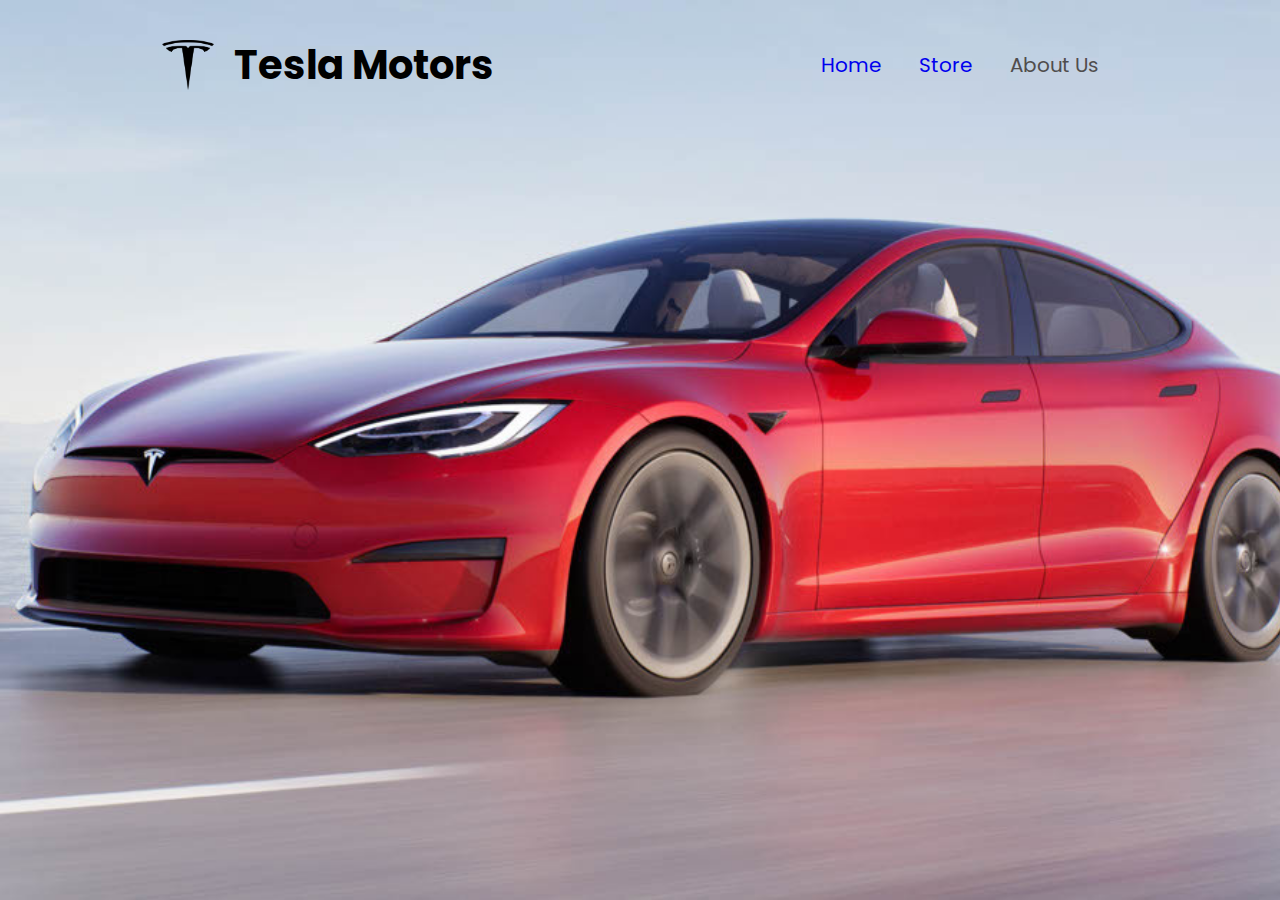
==== about-us.html @ 23bedaa2 "first commit" ====
<!DOCTYPE html>
<html lang="en">

<head>
  <meta charset="UTF-8">
  <meta http-equiv="X-UA-Compatible" content="IE=edge">
  <meta name="viewport" content="width=device-width, initial-scale=1.0">
  <title>Tesla Motors</title>
  <link rel="stylesheet" href="styles.css">
</head>

<body>
  <div class="home-page">
    <header>
      <div class="logo-box">
        <img class="logo" src="images/tesla-logo.png" alt="tesla logo">
        <h1>Tesla Motors</h1>
      </div>
      <nav>
        <a class="nav-link" href="index.html">Home</a>
        <a class="nav-link" href="store.html">Store</a>
        <a class="nav-link active-link" href="about-us.html">About Us</a>
      </nav>
    </header>
  </div>
</body>

</html>
---- styles.css ----
@import url('https://fonts.googleapis.com/css2?family=Beau+Rivage&family=Poppins:wght@200&display=swap');

*{
  box-sizing: border-box;
  font-family: 'Beau Rivage', cursive;
  font-family: 'Poppins', sans-serif;
}

body{
  background: url(images/tesla-background.jpg)
  no-repeat center center fixed; 
  -webkit-background-size: cover;
  -moz-background-size: cover;
  -o-background-size: cover;
  background-size: cover;
}

.logo{
  max-height: 50px;
  width: auto;
}

nav{
  flex-basis: 25%;
  display: flex;
  justify-content: space-around;
  color: black;
}

.logo-box{
  display: flex;
  align-items: center;
}

.active-link{
  color: rgb(80, 77, 77);
}

a:link, a:visited{
  text-decoration: none;
}

a:hover{
  color: darkred;
}

header{
  display: flex;
  align-items: center;
  justify-content: space-around;
}

.nav-link{
  text-decoration: none;
  font-size: 1.25em;
}

h1{
  font-size: 2.5em;
  margin-left: 20px;
}

h3{
  font-size: 5.5em;
  font-weight: 500;
}

.main-text-box{
  display: flex;
  justify-content: space-around;
}

.button-box{
  display: flex;
  justify-content: space-around;
}

/* CSS */
button {
  align-items: center;
  appearance: none;
  background-color: #3EB2FD;
  background-image: linear-gradient(1deg, #4F58FD, #149BF3 99%);
  background-size: calc(100% + 20px) calc(100% + 20px);
  border-radius: 100px;
  border-width: 0;
  box-shadow: none;
  box-sizing: border-box;
  color: #FFFFFF;
  cursor: pointer;
  display: inline-flex;
  font-size: 1rem;
  height: auto;
  justify-content: center;
  line-height: 1.5;
  padding: 6px 20px;
  position: relative;
  text-align: center;
  text-decoration: none;
  transition: background-color .2s,background-position .2s;
  user-select: none;
  -webkit-user-select: none;
  touch-action: manipulation;
  vertical-align: top;
  white-space: nowrap;
  flex-basis: 20%;
}

button:active,
button:focus {
  outline: none;
}

button:hover {
  background-position: -20px -20px;
}

button:focus:not(:active) {
  box-shadow: rgba(40, 170, 255, 0.25) 0 0 0 .125em;
}

#learnmore{
  background-color:#FFFFFF;
}

.space-home{
  height: 400px;
}

@media screen and (max-width: 800px) {
  nav{
    flex-direction: column;
  }

  h1{
    font-size: 1.5em;
  }

  h3{
    font-size:2em;
    margin-top: 100px;
  }

  .button-box{
    display: flex;
    flex-direction: column;
    justify-content: space-around;
  }
}
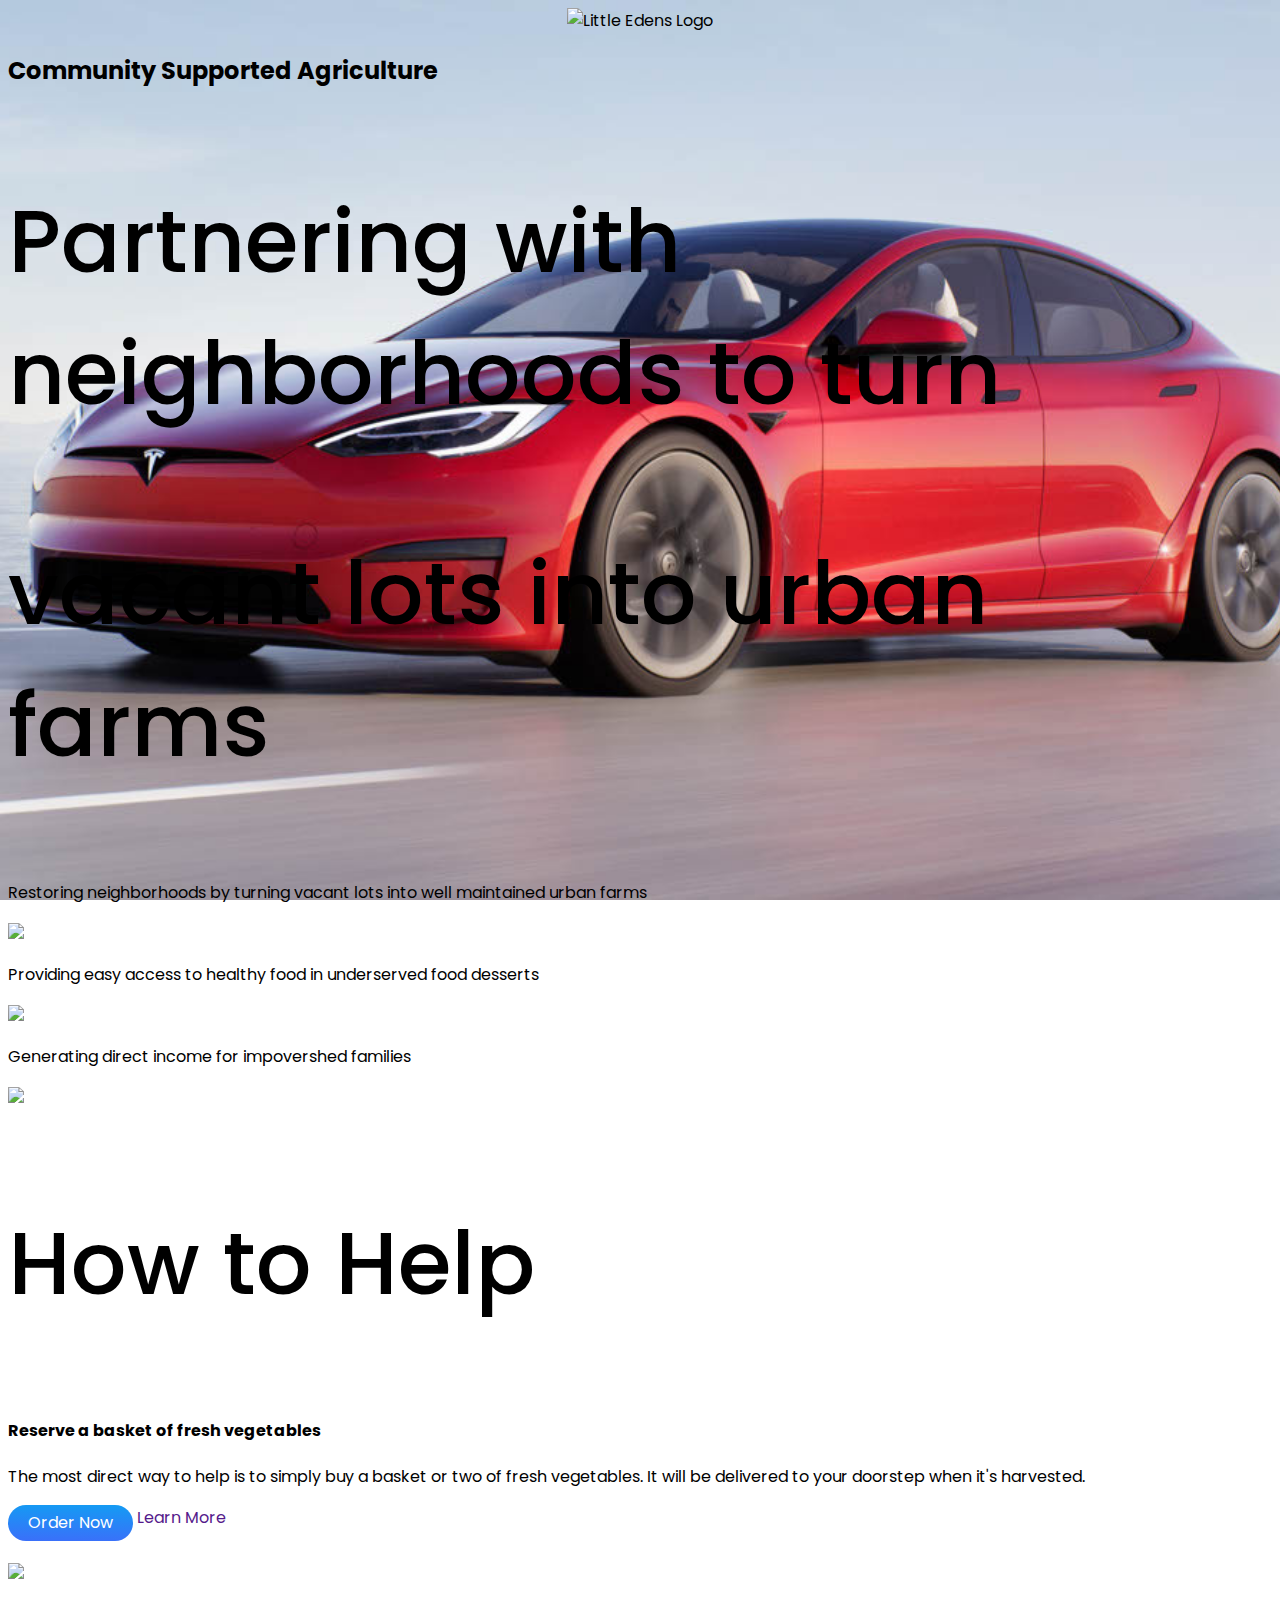
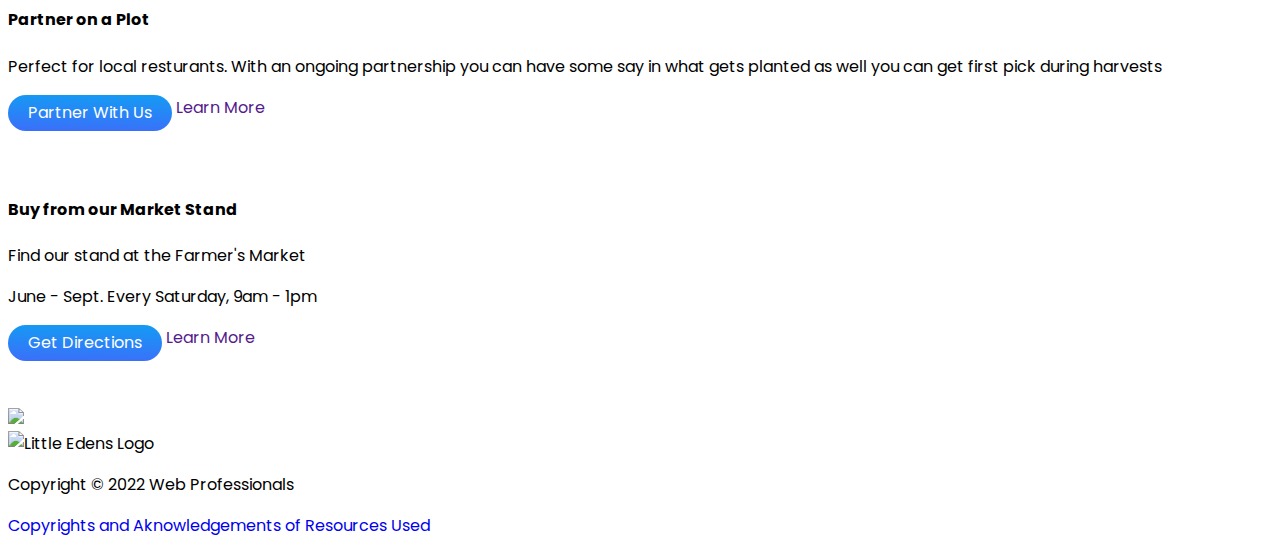
==== commit d120276b: "test" ====
--- a/about-us.html
+++ b/about-us.html
@@ -2,27 +2,100 @@
 <html lang="en">
 
 <head>
-  <meta charset="UTF-8">
-  <meta http-equiv="X-UA-Compatible" content="IE=edge">
-  <meta name="viewport" content="width=device-width, initial-scale=1.0">
-  <title>Tesla Motors</title>
-  <link rel="stylesheet" href="styles.css">
+  <meta charset="UTF-8" />
+  <meta http-equiv="X-UA-Compatible" content="IE=edge" />
+  <meta name="viewport" content="width=device-width, initial-scale=1.0" />
+
+  <link rel="preconnect" href="https://fonts.googleapis.com">
+  <link rel="preconnect" href="https://fonts.gstatic.com" crossorigin>
+  <link href="https://fonts.googleapis.com/css2?family=Bebas+Neue&family=Indie+Flower&display=swap" rel="stylesheet">
+
+  <title>Little Edens</title>
+  <link rel="stylesheet" href="styles.css" />
 </head>
 
 <body>
-  <div class="home-page">
-    <header>
-      <div class="logo-box">
-        <img class="logo" src="images/tesla-logo.png" alt="tesla logo">
-        <h1>Tesla Motors</h1>
+
+  <header>
+    <img src="assets/images/Little-Edens-Dark.png" alt="Little Edens Logo">
+  </header>
+
+  <main>
+    <div class="header-info">
+      <h2>Community Supported Agriculture</h2>
+      <h3>Partnering with neighborhoods to turn</h3>
+      <h3>vacant lots into urban farms</h3>
+    </div>
+
+    <div class="main-info">
+
+      <div class="card card-1">
+        <p>Restoring neighborhoods by turning vacant lots into well maintained urban farms</p>
+        <img class="card-image card-image-1" src="assets/images/farm1.jpg">
       </div>
-      <nav>
-        <a class="nav-link" href="index.html">Home</a>
-        <a class="nav-link" href="store.html">Store</a>
-        <a class="nav-link active-link" href="about-us.html">About Us</a>
-      </nav>
-    </header>
-  </div>
+
+      <div class="card card-2">
+        <p>Providing easy access to healthy food in underserved food desserts</p>
+        <img class="card-image card-image-2" src="assets/images/farm2.jpg">
+      </div>
+
+      <div class="card card-3">
+        <p>Generating direct income for impovershed families</p>
+        <img class="card-image card-image-3" src="assets/images/market1.jpg">
+      </div>
+
+    </div>
+
+    <div class="main-links">
+
+      <h3>How to Help</h3>
+
+      <div class="link-info link-info-1">
+        <h4>Reserve a basket of fresh vegetables</h4>
+        <div class="description description-1">
+          <p>The most direct way to help is to simply buy a basket or two of fresh vegetables. It will be delivered to
+            your
+            doorstep when it's harvested.</p>
+          <button type="button">Order Now</button>
+          <a href="">Learn More</a>
+        </div>
+        <img src="assets/images/basket1.jpg">
+      </div>
+
+      <div class="link-info link-info-2">
+        <h4>Partner on a Plot</h4>
+        <div class="description description-2">
+          <p>Perfect for local resturants. With an ongoing partnership you can have some say in what gets planted as
+            well
+            you can get first pick during harvests</p>
+          <button type="button">Partner With Us</button>
+          <a href="">Learn More</a>
+        </div>
+        <img src="" alt="">
+      </div>
+
+      <div class="link-info link-info-3">
+        <h4>Buy from our Market Stand</h4>
+        <div class="description description-3">
+          <p>Find our stand at the Farmer's Market</p>
+          <p>June - Sept. Every Saturday, 9am - 1pm</p>
+          <button type="button">Get Directions</button>
+          <a href="">Learn More</a>
+        </div>
+        <img src="" alt="">
+      </div>
+
+    </div>
+
+    <img id="banner" src="assets/images/kid1.jpg">
+  </main>
+
+  <footer id="footer">
+    <img src="assets/images/Little-Edens-Dark.png" alt="Little Edens Logo">
+    <p> Copyright &copy; 2022 Web Professionals</p>
+    <a href="recources.txt">Copyrights and Aknowledgements of Resources Used</a>
+  </footer>
+
 </body>
 
 </html>--- a/styles.css
+++ b/styles.css
@@ -104,6 +104,8 @@
   vertical-align: top;
   white-space: nowrap;
   flex-basis: 20%;
+  flex-shrink: 1;
+  margin-bottom: 20px;
 }
 
 button:active,
@@ -145,5 +147,10 @@
     display: flex;
     flex-direction: column;
     justify-content: space-around;
+    margin: 20px,20px;
+    align-items: center;
+  }
+  button{
+    width: 50%;
   }
 }